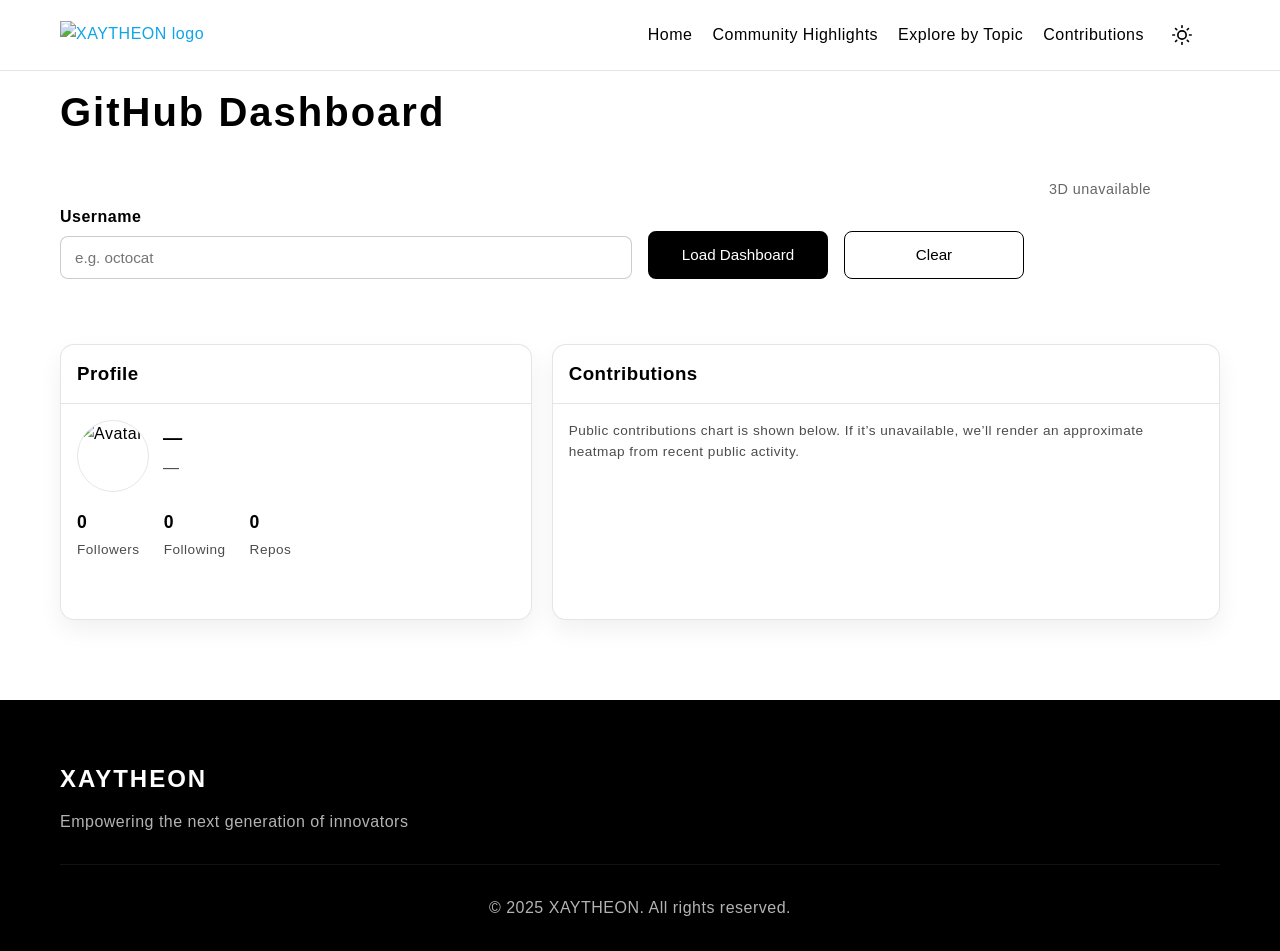
==== github.html @ 860f6993 "fixed dark mode theme" ====
<!DOCTYPE html>
<html lang="en">
<head>
  <meta charset="UTF-8" />
  <meta name="viewport" content="width=device-width, initial-scale=1.0" />
  <title>GitHub Dashboard — XAYTHEON</title>
  <link rel="icon" href="assets/favicon.svg" type="image/svg+xml">
  <link rel="stylesheet" href="style.css" />
  <!-- Supabase SDK & auth bootstrap -->
  <script src="https://cdn.jsdelivr.net/npm/@supabase/supabase-js@2.44.4/dist/umd/supabase.min.js"></script>
  <script defer src="auth.js"></script>
</head>
<body class="eightgon-page">
  <div class="content">
    <nav class="navbar">
      <div class="nav-container">
        <a class="logo" href="index.html" aria-label="Back to Home">
          <img class="logo-img" src="assets/logo/thelogo.png" alt="XAYTHEON logo" />
        </a>
        <ul class="nav-menu">
          <li><a class="nav-link" href="index.html#home">Home</a></li>
          <li><a class="nav-link" href="community.html">Community Highlights</a></li>
          <li><a class="nav-link" href="explore.html">Explore by Topic</a></li>
          <li><a class="nav-link" href="contributions.html">Contributions</a></li>
          <li>
            <button class="theme-toggle" id="theme-toggle" aria-label="Toggle dark mode">
              <svg class="theme-icon" xmlns="http://www.w3.org/2000/svg" viewBox="0 0 24 24" fill="none" stroke="currentColor" stroke-width="2" stroke-linecap="round" stroke-linejoin="round">
                <circle cx="12" cy="12" r="5"/>
                <line x1="12" y1="1" x2="12" y2="3"/>
                <line x1="12" y1="21" x2="12" y2="23"/>
                <line x1="4.22" y1="4.22" x2="5.64" y2="5.64"/>
                <line x1="18.36" y1="18.36" x2="19.78" y2="19.78"/>
                <line x1="1" y1="12" x2="3" y2="12"/>
                <line x1="21" y1="12" x2="23" y2="12"/>
                <line x1="4.22" y1="19.78" x2="5.64" y2="18.36"/>
                <line x1="18.36" y1="5.64" x2="19.78" y2="4.22"/>
              </svg>
            </button>
          </li>
          <li id="auth-area"></li>
        </ul>
      </div>
    </nav>

    <section id="github" class="github-section">
      <div class="container">
        <div class="github-header">
          <h2 class="section-title">GitHub Dashboard</h2>
          <div class="mini-3d" aria-hidden="true">
            <canvas id="mini-3d-canvas"></canvas>
            <div class="mini-3d-loading">Loading…</div>
          </div>
        </div>

        <form id="github-form" class="github-form" autocomplete="off">
          <div class="field-group" style="grid-column: span 6;">
            <label for="gh-username">Username</label>
            <input id="gh-username" name="username" type="text" placeholder="e.g. octocat" required />
          </div>
          <button class="btn btn-primary" type="submit">Load Dashboard</button>
          <button class="btn btn-outline" type="button" id="gh-clear">Clear</button>
          <div id="github-status" class="github-status" aria-live="polite"></div>
        </form>

        <div class="github-grid">
          <div class="card profile-card" id="gh-profile">
            <div class="card-header">
              <h3>Profile</h3>
            </div>
            <div class="card-body">
              <div class="profile-row">
                <img id="gh-avatar" alt="Avatar" class="avatar" />
                <div>
                  <div class="profile-name" id="gh-name">—</div>
                  <div class="profile-login" id="gh-login">—</div>
                  <div class="profile-bio" id="gh-bio"></div>
                </div>
              </div>
              <div class="profile-stats">
                <div><span id="gh-followers">0</span><label>Followers</label></div>
                <div><span id="gh-following">0</span><label>Following</label></div>
                <div><span id="gh-repos-count">0</span><label>Repos</label></div>
              </div>
            </div>
          </div>

          <div class="card contributions-card" id="gh-contributions">
            <div class="card-header">
              <h3>Contributions</h3>
            </div>
            <div class="card-body">
              <div id="gh-contrib-note" class="muted">Public contributions chart is shown below. If it’s unavailable, we’ll render an approximate heatmap from recent public activity.</div>
              <div id="gh-contrib-svg" class="contrib-svg" role="img" aria-label="Contributions calendar"></div>
            </div>
          </div>

          <div class="card repos-card" id="gh-repos" data-requires-auth style="display:none;">
            <div class="card-header">
              <h3>Top Repositories</h3>
              <div class="muted small">Sorted by stars</div>
            </div>
            <div class="card-body">
              <div id="gh-repo-list" class="repo-list"></div>
            </div>
          </div>

          <div class="card activity-card" id="gh-activity" data-requires-auth style="display:none;">
            <div class="card-header">
              <h3>Recent Activity</h3>
              <div class="muted small">Public events</div>
            </div>
            <div class="card-body">
              <ul id="gh-activity-list" class="activity-list"></ul>
            </div>
          </div>
        </div>
        
      </div>
    </section>

    <footer class="footer">
      <div class="container">
        <div class="footer-content">
          <div class="footer-brand">
            <span class="logo-text">XAYTHEON</span>
            <p>Empowering the next generation of innovators</p>
          </div>
        </div>
        <div class="footer-bottom">
          <p>&copy; 2025 XAYTHEON. All rights reserved.</p>
        </div>
      </div>
    </footer>
  </div>

  <!-- Contributions module -->
  <script src="contributions.js"></script>
  <!-- Three.js for mini viewer -->
  <script src="https://cdn.jsdelivr.net/npm/three@0.128.0/build/three.min.js"></script>
  <script src="https://cdn.jsdelivr.net/npm/three@0.128.0/examples/js/loaders/GLTFLoader.js"></script>
  <!-- Auth & app scripts -->
  <script src="script.js"></script>
</body>
</html>
---- style.css ----
/* CSS Variables for Theming */
:root {
    /* Light theme colors */
    --bg-primary: #ffffff;
    --bg-secondary: #f9fafb;
    --bg-elevated: #ffffff;
    --bg-canvas: #ffffff;
    
    --text-primary: #000000;
    --text-secondary: #333333;
    --text-tertiary: #666666;
    --text-muted: rgba(0, 0, 0, 0.7);
    
    --border-color: rgba(0, 0, 0, 0.1);
    --border-color-strong: rgba(0, 0, 0, 0.2);
    
    --shadow-sm: 0 1px 4px rgba(0, 0, 0, 0.15);
    --shadow-md: 0 10px 25px rgba(0, 0, 0, 0.06);
    --shadow-lg: 0 10px 25px rgba(0, 0, 0, 0.08);
    
    --navbar-bg: rgba(255, 255, 255, 0.95);
    --navbar-scrolled: rgba(255, 255, 255, 0.98);
    --navbar-shadow: 0 2px 20px rgba(0, 0, 0, 0.1);
    
    --footer-bg: #000000;
    --footer-text: #ffffff;
    
    --canvas-opacity-base: 0.2;
    --canvas-opacity-hover: 0.3;
    --canvas-opacity-max: 0.35;
    
    --loader-border: rgba(0, 0, 0, 0.1);
    --loader-border-top: #000000;
    
    --accent-blue: #0ea5e9;
    --accent-blue-glow: rgba(14, 165, 233, 0.4);
    
    --link-color: #0ea5e9;
    --link-hover: #0284c7;
}

/* Dark theme colors */
[data-theme="dark"] {
    --bg-primary: #1a1a1a;
    --bg-secondary: #242424;
    --bg-elevated: #2a2a2a;
    --bg-canvas: #0a0a0a;
    
    --text-primary: #e5e5e5;
    --text-secondary: #b0b0b0;
    --text-tertiary: #808080;
    --text-muted: rgba(255, 255, 255, 0.6);
    
    --border-color: rgba(255, 255, 255, 0.1);
    --border-color-strong: rgba(255, 255, 255, 0.2);
    
    --shadow-sm: 0 1px 4px rgba(0, 0, 0, 0.3);
    --shadow-md: 0 10px 25px rgba(0, 0, 0, 0.5);
    --shadow-lg: 0 10px 25px rgba(0, 0, 0, 0.6);
    
    --navbar-bg: rgba(26, 26, 26, 0.95);
    --navbar-scrolled: rgba(26, 26, 26, 0.98);
    --navbar-shadow: 0 2px 20px rgba(0, 0, 0, 0.5);
    
    --footer-bg: #0a0a0a;
    --footer-text: #e5e5e5;
    
    --canvas-opacity-base: 0.3;
    --canvas-opacity-hover: 0.4;
    --canvas-opacity-max: 0.5;
    
    --loader-border: rgba(255, 255, 255, 0.1);
    --loader-border-top: #ffffff;
    
    --accent-blue: #38bdf8;
    --accent-blue-glow: rgba(56, 189, 248, 0.4);
    
    --link-color: #93c5fd;
    --link-hover: #bfdbfe;
}

/* Reset and Base Styles */
@font-face {
    font-family: 'OriginTech';
    src: url('assets/fonts/OriginTech.otf') format('opentype');
    font-weight: 400;
    font-style: normal;
    font-display: swap;
}

@font-face {
    font-family: 'Researcher';
    src: url('assets/fonts/researcher.otf') format('opentype');
    font-weight: 400;
    font-style: normal;
    font-display: swap;
}

@font-face {
    font-family: 'Eightgon';
    src: url('assets/fonts/Eightgon.ttf') format('truetype');
    font-weight: 400;
    font-style: normal;
    font-display: swap;
}

* {
    margin: 0;
    padding: 0;
    box-sizing: border-box;
}

html {
    scroll-behavior: smooth;
}

body {
    font-family: 'Researcher', 'OriginTech', 'Segoe UI', Tahoma, Geneva, Verdana, sans-serif;
    background: var(--bg-primary);
    color: var(--text-primary);
    overflow-x: hidden;
    line-height: 1.6;
    transition: background-color 0.3s ease, color 0.3s ease;
}

/* Apply Eightgon font on the dedicated dashboard page */
body.eightgon-page {
    font-family: 'Eightgon', 'Researcher', 'OriginTech', sans-serif;
    letter-spacing: 0.5px;
}

/* Canvas Container - 3D Background */
.canvas-container {
    position: fixed;
    top: 0;
    left: 0;
    width: 100%;
    height: 100%;
    z-index: -1; /* force behind all page content */
    background: var(--bg-canvas);
    transition: background-color 0.3s ease;
}

/* Ensure page content (including footer) sits above the background canvas */
.content {
    position: relative;
    z-index: 1;
    min-height: 100vh;
    display: flex;
    flex-direction: column;
}
.footer {
    margin-top: auto;
}



#three-canvas {
    width: 100%;
    height: 100%;
    display: block;
    opacity: var(--canvas-opacity-base);
    transition: opacity 0.3s ease;
}

#three-canvas:hover {
    opacity: var(--canvas-opacity-hover);
}

/* Loading Screen */
.loading-screen {
    position: fixed;
    top: 0;
    left: 0;
    width: 100%;
    height: 100%;
    background: var(--bg-primary);
    display: flex;
    flex-direction: column;
    justify-content: center;
    align-items: center;
    z-index: 1000;
    backdrop-filter: blur(10px);
    transition: background-color 0.3s ease;
}

.loader {
    width: 50px;
    height: 50px;
    border: 3px solid var(--loader-border);
    border-top: 3px solid var(--loader-border-top);
    border-radius: 50%;
    animation: spin 1s linear infinite;
    margin-bottom: 20px;
}

@keyframes spin {
    0% { transform: rotate(0deg); }
    100% { transform: rotate(360deg); }
}

.loading-screen.hidden {
    display: none;
}

.loading-screen p {
    font-size: 1.2em;
    color: var(--text-primary);
    font-weight: 500;
}

/* Content */
/* Container */
.container {
    max-width: 1200px;
    margin: 0 auto;
    padding: 0 20px;
}

/* Navigation */
.navbar {
    position: fixed;
    top: 0;
    width: 100%;
    background: var(--navbar-bg);
    backdrop-filter: blur(10px);
    border-bottom: 1px solid var(--border-color);
    z-index: 100;
    transition: all 0.3s ease;
}

.nav-container {
    max-width: 1200px;
    margin: 0 auto;
    padding: 0 20px;
    display: flex;
    justify-content: space-between;
    align-items: center;
    height: 70px;
}

.logo {
    display: flex;
    align-items: center;
    gap: 10px;
    text-decoration: none;
}

.logo-img {
    height: 28px;
    width: auto;
    display: block;
    transition: filter 0.3s ease;
}

/* Improve logo visibility in dark mode */
[data-theme="dark"] .logo-img {
    filter: brightness(0) invert(1);
}

.logo-text {
    font-size: 1.8em;
    font-weight: bold;
    color: var(--text-primary);
    letter-spacing: 2px;
}

.nav-menu {
    display: flex;
    list-style: none;
    gap: 20px;
}

.nav-link {
    text-decoration: none;
    color: var(--text-primary);
    font-weight: 500;
    transition: all 0.3s ease;
    position: relative;
}

.nav-link:hover {
    color: var(--text-secondary);
}

.nav-link::after {
    content: '';
    position: absolute;
    bottom: -5px;
    left: 0;
    width: 0;
    height: 2px;
    background: var(--text-primary);
    transition: width 0.3s ease;
}

.nav-link:hover::after {
    width: 100%;
}

/* Auth user dropdown */
.user-menu { position: relative; display: flex; align-items: center; }
.user-button { background: transparent; border: none; border-radius: 999px; padding: 4px 6px; cursor: pointer; font: inherit; display: inline-flex; align-items: center; gap: 6px; }
.user-avatar { width: 28px; height: 28px; border-radius: 50%; display: inline-block; object-fit: cover; box-shadow: var(--shadow-sm); }
.user-email { margin-right: 6px; display:none; }
.user-dropdown { position: absolute; right: 0; top: calc(100% + 6px); background: var(--bg-elevated); border: 1px solid var(--border-color); border-radius: 10px; box-shadow: var(--shadow-lg); padding: 6px; min-width: 160px; z-index: 200; }
.dropdown-item { width: 100%; text-align: left; padding: 8px 10px; border: none; background: transparent; border-radius: 8px; cursor: pointer; color: var(--text-primary); }
.dropdown-item:hover { background: var(--border-color); }

/* Align nav items cleanly */
.nav-menu { align-items: center; }
.nav-menu > li { display: flex; align-items: center; }

/* Theme Toggle Button */
.theme-toggle {
    background: transparent;
    border: none;
    width: 36px;
    height: 36px;
    display: inline-flex;
    align-items: center;
    justify-content: center;
    cursor: pointer;
    transition: all 0.3s ease;
    padding: 6px;
    border-radius: 8px;
}

.theme-toggle:hover {
    background: var(--border-color);
    transform: scale(1.05);
}

.theme-toggle:focus {
    outline: 2px solid var(--text-primary);
    outline-offset: 2px;
}

.theme-toggle svg {
    width: 20px;
    height: 20px;
    stroke: var(--text-primary);
    fill: none;
    transition: all 0.3s ease;
}

.theme-toggle:hover svg {
    transform: rotate(15deg);
}

/* Hamburger Menu */
.hamburger {
    display: none;
    flex-direction: column;
    cursor: pointer;
}

.bar {
    width: 25px;
    height: 3px;
    background: var(--text-primary);
    margin: 3px 0;
    transition: 0.3s;
}

/* Hero Section */
.hero {
    min-height: 100vh;
    display: flex;
    align-items: center;
    justify-content: center;
    text-align: center;
    padding: 120px 20px 80px;
}

.hero-content {
    max-width: 900px;
    margin: 0 auto;
}

.hero-title {
    margin-bottom: 40px;
}

.title-line {
    display: block;
    font-size: 1.4em;
    font-weight: 400;
    margin-bottom: 15px;
    opacity: 0.8;
    letter-spacing: 1px;
}

.title-main {
    display: block;
    font-size: 5em;
    font-weight: bold;
    letter-spacing: 6px;
    margin-bottom: 20px;
    background: linear-gradient(45deg, #000000, #333333);
    -webkit-background-clip: text;
    -webkit-text-fill-color: transparent;
    background-clip: text;
    line-height: 1.1;
}

/* When using the logo image instead of text */
.title-main--logo {
    background: none;
    -webkit-text-fill-color: initial;
    letter-spacing: 0;
}

.title-logo-img {
    height: 64px; /* desktop default */
    width: auto;
    display: inline-block;
    filter: drop-shadow(0 2px 6px rgba(0,0,0,0.15));
    transition: filter 0.3s ease;
}

/* Improve hero logo visibility in dark mode */
[data-theme="dark"] .title-logo-img {
    filter: brightness(0) invert(1) drop-shadow(0 2px 6px rgba(255,255,255,0.15));
}

.title-subtitle {
    display: block;
    font-size: 1.6em;
    font-weight: 300;
    opacity: 0.7;
    margin-top: 10px;
}

/* Light blue accent with subtle glow */
.accent-glow {
    color: var(--accent-blue);
    text-shadow: 0 0 6px var(--accent-blue-glow), 0 0 12px var(--accent-blue-glow);
    font-weight: 600;
}

.hero-description {
    font-size: 1.2em;
    margin-bottom: 40px;
    opacity: 0.8;
    max-width: 600px;
    margin-left: auto;
    margin-right: auto;
}

.hero-buttons {
    display: flex;
    gap: 20px;
    justify-content: center;
    flex-wrap: wrap;
}

/* Buttons */
.btn {
    display: inline-flex;
    align-items: center;
    justify-content: center;
    height: 48px;          
    padding: 0 30px;       
    border-radius: 8px;
    font-size: 0.95em;
    font-weight: 500;
    cursor: pointer;
    transition: all 0.3s ease;
    text-decoration: none;
    font-family: 'OriginTech', sans-serif;
    box-sizing: border-box; 
    white-space: nowrap;
    position: relative;
    overflow: hidden;
}

.btn-primary {
    background: var(--text-primary);
    color: var(--bg-primary);
    border: 2px solid var(--text-primary);
}

.btn-primary:hover {
    background: var(--text-secondary);
    border-color: var(--text-secondary);
    transform: translateY(-2px);
    box-shadow: var(--shadow-md);
}

.btn-secondary {
    background: transparent;
    color: var(--text-primary);
    border: 2px solid var(--text-primary);
}

.btn-secondary:hover {
    background: var(--text-primary);
    color: var(--bg-primary);
    transform: translateY(-2px);
    box-shadow: var(--shadow-md);
}

.btn-outline {
    background: transparent;
    color: var(--text-primary);
    border: 1px solid var(--text-primary);
}
.btn-outline:hover {
    background: var(--text-primary);
    color: var(--bg-primary);
}

/* Section Styles */
section {
    padding: 80px 0;
}

.section-title {
    font-size: 2.5em;
    text-align: center;
    margin-bottom: 60px;
    font-weight: bold;
    letter-spacing: 2px;
}

/* Global Link Styles */
a {
    color: var(--link-color);
    transition: color 0.3s ease;
}

a:hover {
    color: var(--link-hover);
}

/* Repo and activity links have specific styling */
.repo-name a,
.activity-item a {
    color: var(--link-color);
    text-decoration: none;
}

.repo-name a:hover,
.activity-item a:hover {
    color: var(--link-hover);
    text-decoration: underline;
}


/* Projects Section */
/* GitHub Dashboard */
.github-section {
    background: transparent; /* allow 3D background to show through */
}

.github-header {
    display: flex;
    align-items: flex-start;
    justify-content: space-between;
    gap: 20px;
    position: relative; /* anchor for floating 3D */
}

.mini-3d {
    width: 400px;
    height: 400px;
    position: absolute; /* float over header */
    top: -90px;    /* move further up toward the corner */
    right: -80px;  /* move further right toward the edge */
    border: none;
    border-radius: 0;
    box-shadow: none;
    overflow: visible;
    background: transparent;
    pointer-events: none; /* purely decorative */
}

.mini-3d canvas { width: 100%; height: 100%; display: block; opacity: 0.78; transition: opacity 0.3s ease; }
.mini-3d:hover canvas { opacity: 0.88; }
.mini-3d-loading {
    position: absolute;
    inset: 0;
    display: grid;
    place-items: center;
    font-size: 0.9em;
    color: rgba(0,0,0,0.6);
}

@media (max-width: 900px) {
    .github-header { flex-direction: column; }
    .mini-3d { position: relative; width: 100%; height: 240px; top: auto; right: auto; }
}

.github-form {
    display: grid;
    grid-template-columns: repeat(12, 1fr);
    gap: 16px;
    align-items: end;
    margin-bottom: 30px;
}

.github-form .field-group {
    grid-column: span 4;
    display: flex;
    flex-direction: column;
    gap: 6px;
}

.github-form label {
    font-weight: 600;
}

.github-form input[type="text"],
.github-form input[type="password"] {
    padding: 12px 14px;
    border: 1px solid var(--border-color-strong);
    border-radius: 8px;
    outline: none;
    font-size: 0.95em;
    background: var(--bg-elevated);
    color: var(--text-primary);
}

/* Community form fields */
.github-form select,
.github-form input[type="number"],
.github-form input[type="url"],
.github-form input[type="date"] {
    padding: 12px 14px;
    border: 1px solid var(--border-color-strong);
    border-radius: 8px;
    outline: none;
    font-size: 0.95em;
    background: var(--bg-elevated);
    color: var(--text-primary);
}

.github-form input:focus {
    border-color: var(--text-primary);
}

.github-form .btn {
    grid-column: span 2;
    width: 100%; 
}

.github-form .remember {
    display: inline-flex;
    align-items: center;
    gap: 8px;
    font-size: 0.9em;
    opacity: 0.8;
}

.github-form .field-hint,
.muted {
    font-size: 0.85em;
    opacity: 0.7;
}

.muted.small { font-size: 0.8em; }

.github-status {
    grid-column: 1 / -1;
    min-height: 1.2em;
}

.github-grid {
    display: grid;
    grid-template-columns: repeat(12, 1fr);
    gap: 20px;
}

.card {
    grid-column: span 6;
    background: var(--bg-elevated);
    border: 1px solid var(--border-color);
    border-radius: 14px;
    overflow: hidden;
    box-shadow: var(--shadow-md);
}

.card.profile-card { grid-column: span 5; }
.card.contributions-card { grid-column: span 7; }
.card.repos-card { grid-column: span 7; }
.card.activity-card { grid-column: span 5; }

.card-header {
    padding: 14px 16px;
    border-bottom: 1px solid var(--border-color);
    display: flex;
    align-items: baseline;
    gap: 10px;
}

.card-body { padding: 16px; }

.avatar {
    width: 72px;
    height: 72px;
    border-radius: 50%;
    border: 1px solid var(--border-color);
    margin-right: 14px;
}

.profile-row { display: flex; align-items: center; }
.profile-name { font-size: 1.2em; font-weight: 700; }
.profile-login { opacity: 0.7; margin-top: 2px; }
.profile-bio { margin-top: 8px; }

.profile-stats {
    display: flex;
    gap: 24px;
    margin-top: 16px;
}

.profile-stats span { font-weight: 700; font-size: 1.1em; display: block; }
.profile-stats label { font-size: 0.85em; opacity: 0.7; }

.repo-list { display: grid; gap: 12px; }
.repo-item { padding: 12px; border: 1px solid var(--border-color); border-radius: 10px; }
.repo-name { font-weight: 700; }
.repo-meta { display: flex; gap: 12px; font-size: 0.9em; opacity: 0.8; margin-top: 6px; }
.repo-desc { margin-top: 6px; }

.activity-list { list-style: none; display: grid; gap: 12px; }
.activity-item { padding: 10px 12px; border: 1px solid var(--border-color); border-radius: 10px; }
.activity-time { opacity: 0.7; font-size: 0.85em; }

.contrib-svg {
    min-height: 140px;
    display: grid;
    place-items: center;
}

/* Responsive layout for GitHub grid */
@media (max-width: 1024px) {
    .card { grid-column: span 12; }
    .card.profile-card,
    .card.contributions-card,
    .card.repos-card,
    .card.activity-card { grid-column: span 12; }
}

/* --- UPDATED MOBILE RESPONSIVENESS --- */
@media (max-width: 768px) {
    .github-form {
        display: flex;
        flex-direction: column;
        gap: 12px;
        align-items: stretch;
    }

    .github-form .field-group,
    .github-form .btn,
    .github-status {
        grid-column: span 1;
        width: 100%;
    }

    /* Fix for the Map getting cut off or being too tall */
    #graph-wrap {
        height: 400px !important; 
    }

    #graph-legend {
        font-size: 10px;
        padding: 6px;
        top: 8px;
        right: 8px;
    }
}

/* Footer */
.footer {
    background: var(--footer-bg);
    color: var(--footer-text);
    padding: 60px 0 30px;
}

.footer-content {
    display: flex;
    justify-content: space-between;
    align-items: center;
    margin-bottom: 30px;
}

.footer-label {
    display: inline-block;
    background: #000;
    color: #fff;
    border-radius: 999px;
    padding: 8px 14px;
    font-size: 0.85em;
    letter-spacing: 1px;
    font-weight: 700;
}

.footer-brand .logo-text {
    color: var(--footer-text);
    font-size: 1.5em;
}

.footer-brand p {
    margin-top: 10px;
    opacity: 0.7;
}

.footer-links {
    display: flex;
    gap: 30px;
}

.footer-links a {
    color: var(--footer-text);
    text-decoration: none;
    opacity: 0.7;
    transition: opacity 0.3s ease;
}

.footer-links a:hover {
    opacity: 1;
}

.footer-bottom {
    text-align: center;
    padding-top: 30px;
    border-top: 1px solid rgba(255, 255, 255, 0.1);
    opacity: 0.7;
}

/* Responsive Design */
@media (max-width: 768px) {
    .hamburger {
        display: flex;
    }

    .nav-menu {
        position: fixed;
        left: -100%;
        top: 70px;
        flex-direction: column;
        background-color: var(--navbar-bg);
        backdrop-filter: blur(10px);
        width: 100%;
        text-align: center;
        transition: 0.3s;
        box-shadow: var(--shadow-md);
        padding: 20px 0;
    }

    .nav-menu.active {
        left: 0;
    }

    .nav-menu li {
        margin: 15px 0;
    }

    .title-main {
        font-size: 2.5em;
        letter-spacing: 2px;
    }

    .title-logo-img {
        height: 44px;
    }

    .title-subtitle {
        font-size: 1.1em;
    }

    .hero-buttons {
        flex-direction: column;
        align-items: center;
    }

    .btn {
        width: 100%;
        max-width: 300px;
    }

    .section-title {
        font-size: 2em;
    }


    .projects-grid {
        grid-template-columns: 1fr;
    }

    .contribute-steps {
        grid-template-columns: 1fr;
        gap: 30px;
    }

    .footer-content {
        flex-direction: column;
        gap: 30px;
        text-align: center;
    }

    .footer-links {
        justify-content: center;
    }

    .contact-methods {
        gap: 15px;
    }

    .contact-method {
        flex-direction: column;
        text-align: center;
        gap: 10px;
    }
}

@media (max-width: 480px) {
    .container {
        padding: 0 15px;
    }

    .nav-container {
        padding: 0 15px;
    }

    .title-main {
        font-size: 2em;
    }

    .hero-description {
        font-size: 1em;
    }

    .title-logo-img {
        height: 36px;
    }

    .section-title {
        font-size: 1.8em;
    }

    .project-card, .step {
        padding: 20px;
    }
}

/* Animations */
@keyframes fadeInUp {
    from {
        opacity: 0;
        transform: translateY(30px);
    }
    to {
        opacity: 1;
        transform: translateY(0);
    }
}

.fade-in-up {
    animation: fadeInUp 0.6s ease forwards;
}

/* Scroll animations */
.animate-on-scroll {
    opacity: 0;
    transform: translateY(30px);
    transition: all 0.6s ease;
}

.animate-on-scroll.animated {
    opacity: 1;
    transform: translateY(0);
}

/* Smooth scrolling offset for fixed navbar */
section {
    scroll-margin-top: 70px;
}

/* Additional polish and micro-interactions */
.navbar.scrolled {
    background: var(--navbar-scrolled);
    box-shadow: var(--navbar-shadow);
}

/* Enhanced button hover effects */
.btn {
    position: relative;
    overflow: hidden;
}

.btn::before {
    content: '';
    position: absolute;
    top: 0;
    left: -100%;
    width: 100%;
    height: 100%;
    background: linear-gradient(90deg, transparent, rgba(255, 255, 255, 0.2), transparent);
    transition: left 0.5s;
}

.btn:hover::before {
    left: 100%;
}

/* Improved focus states for accessibility */
.btn:focus,
.nav-link:focus {
    outline: 2px solid var(--text-primary);
    outline-offset: 2px;
}

/* Loading animation improvements */
@keyframes pulse {
    0%, 100% { opacity: 1; }
    50% { opacity: 0.5; }
}

.loading-screen p {
    animation: pulse 2s ease-in-out infinite;
}

/* Smooth transitions for all interactive elements */
* {
    transition: all 0.3s ease;
}

/* Enhanced project card interactions */
.project-card {
    position: relative;
}

.project-card::before {
    content: '';
    position: absolute;
    top: 0;
    left: 0;
    right: 0;
    bottom: 0;
    background: linear-gradient(135deg, rgba(0, 0, 0, 0.02), rgba(0, 0, 0, 0.05));
    opacity: 0;
    transition: opacity 0.3s ease;
    border-radius: 15px;
}

.project-card:hover::before {
    opacity: 1;
}


/* Enhanced step numbers */
.step-number {
    position: relative;
    overflow: hidden;
}

.step-number::before {
    content: '';
    position: absolute;
    top: 50%;
    left: 50%;
    width: 0;
    height: 0;
    background: rgba(255, 255, 255, 0.3);
    border-radius: 50%;
    transform: translate(-50%, -50%);
    transition: all 0.3s ease;
}

.step:hover .step-number::before {
    width: 100%;
    height: 100%;
}

/* Improved contact method interactions */
.contact-method {
    position: relative;
}

.contact-method::before {
    content: '';
    position: absolute;
    top: 0;
    left: 0;
    right: 0;
    bottom: 0;
    background: linear-gradient(45deg, rgba(0, 0, 0, 0.02), rgba(0, 0, 0, 0.05));
    opacity: 0;
    transition: opacity 0.3s ease;
    border-radius: 10px;
}

.contact-method:hover::before {
    opacity: 1;
}
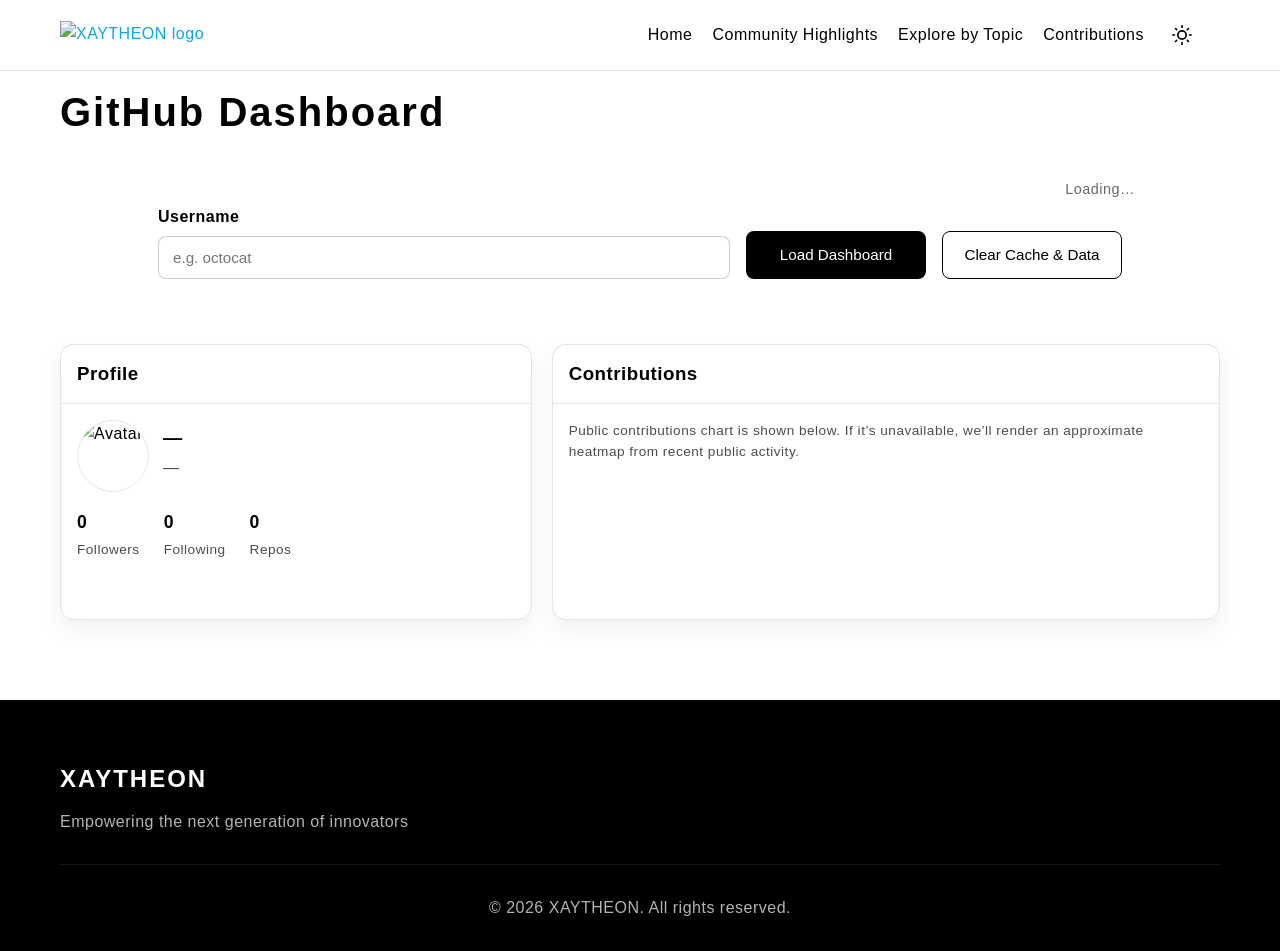
==== commit 5057973a: "Merge pull request #97 from SatyamPandey-07/feat/github-api-optimization feat: add rate limiting, ca" ====
--- a/github.html
+++ b/github.html
@@ -11,7 +11,8 @@
   <script defer src="auth.js"></script>
 </head>
 <body class="eightgon-page">
-  <div class="content">
+  <div class="page-wrapper">
+
     <nav class="navbar">
       <div class="nav-container">
         <a class="logo" href="index.html" aria-label="Back to Home">
@@ -42,82 +43,104 @@
       </div>
     </nav>
 
-    <section id="github" class="github-section">
-      <div class="container">
-        <div class="github-header">
-          <h2 class="section-title">GitHub Dashboard</h2>
-          <div class="mini-3d" aria-hidden="true">
-            <canvas id="mini-3d-canvas"></canvas>
-            <div class="mini-3d-loading">Loading…</div>
+    <main>
+      <section id="github" class="github-section">
+        <div class="container">
+          <div class="github-header">
+            <h2 class="section-title">GitHub Dashboard</h2>
+            <div class="mini-3d" aria-hidden="true">
+              <canvas id="mini-3d-canvas"></canvas>
+              <div class="mini-3d-loading">Loading…</div>
+            </div>
+          </div>
+
+          <form id="github-form" class="github-form" autocomplete="off">
+            <div id="gh-error" class="muted"></div>
+            
+            <!-- Rate Limit Info Box -->
+            <div id="gh-rate-limit-warning" style="display: none; padding: 12px; margin-bottom: 16px; background: #fef3c7; border: 1px solid #f59e0b; border-radius: 8px; color: #92400e;">
+              <strong>⚠️ Rate Limit Notice:</strong>
+              <span id="gh-rate-limit-message">GitHub API has request limits. Data is cached for 10 minutes to optimize usage.</span>
+            </div>
+
+            <div class="field-group" style="grid-column: span 6;">
+              <label for="gh-username">Username</label>
+              <input id="gh-username" name="username" type="text" placeholder="e.g. octocat"  />
+            </div>
+            <button class="btn btn-primary" type="submit">Load Dashboard</button>
+            <button class="btn btn-outline" type="button" id="gh-clear">Clear Cache & Data</button>
+            <div id="github-status" class="github-status" aria-live="polite"></div>
+          </form>
+
+          <div class="github-grid">
+            <div class="card profile-card" id="gh-profile">
+              <div class="card-header">
+                <h3>Profile</h3>
+              </div>
+              <div class="card-body">
+                <div class="profile-row">
+                  <img id="gh-avatar" alt="Avatar" class="avatar" />
+                  <div>
+                    <div class="profile-name" id="gh-name">—</div>
+                    <div class="profile-login" id="gh-login">—</div>
+                    <div class="profile-bio" id="gh-bio"></div>
+                  </div>
+                </div>
+                <div class="profile-stats">
+                  <div><span id="gh-followers">0</span><label>Followers</label></div>
+                  <div><span id="gh-following">0</span><label>Following</label></div>
+                  <div><span id="gh-repos-count">0</span><label>Repos</label></div>
+                </div>
+              </div>
+            </div>
+
+            <div class="card contributions-card" id="gh-contributions">
+              <div class="card-header">
+                <h3>Contributions</h3>
+              </div>
+              <div class="card-body">
+                <div id="gh-contrib-note" class="muted">Public contributions chart is shown below. If it’s unavailable, we’ll render an approximate heatmap from recent public activity.</div>
+                <div id="gh-contrib-svg" class="contrib-svg" role="img" aria-label="Contributions calendar"></div>
+              </div>
+            </div>
+
+            <div class="card repos-card" id="gh-repos" data-requires-auth style="display:none;">
+              <div class="card-header">
+                <h3>Top Repositories</h3>
+                <div class="muted small">Sorted by stars</div>
+              </div>
+              <div class="card-body">
+                <div id="gh-repo-list" class="repo-list"></div>
+              </div>
+            </div>
+
+            <div class="card activity-card" id="gh-activity" data-requires-auth style="display:none;">
+              <div class="card-header">
+                <h3>Recent Activity</h3>
+                <div class="muted small">Public events</div>
+              </div>
+              <div class="card-body">
+                <ul id="gh-activity-list" class="activity-list"></ul>
+              </div>
+            </div>
           </div>
         </div>
 
-        <form id="github-form" class="github-form" autocomplete="off">
-          <div class="field-group" style="grid-column: span 6;">
-            <label for="gh-username">Username</label>
-            <input id="gh-username" name="username" type="text" placeholder="e.g. octocat" required />
-          </div>
-          <button class="btn btn-primary" type="submit">Load Dashboard</button>
-          <button class="btn btn-outline" type="button" id="gh-clear">Clear</button>
-          <div id="github-status" class="github-status" aria-live="polite"></div>
-        </form>
-
-        <div class="github-grid">
-          <div class="card profile-card" id="gh-profile">
-            <div class="card-header">
-              <h3>Profile</h3>
-            </div>
-            <div class="card-body">
-              <div class="profile-row">
-                <img id="gh-avatar" alt="Avatar" class="avatar" />
-                <div>
-                  <div class="profile-name" id="gh-name">—</div>
-                  <div class="profile-login" id="gh-login">—</div>
-                  <div class="profile-bio" id="gh-bio"></div>
-                </div>
-              </div>
-              <div class="profile-stats">
-                <div><span id="gh-followers">0</span><label>Followers</label></div>
-                <div><span id="gh-following">0</span><label>Following</label></div>
-                <div><span id="gh-repos-count">0</span><label>Repos</label></div>
-              </div>
-            </div>
-          </div>
-
-          <div class="card contributions-card" id="gh-contributions">
-            <div class="card-header">
-              <h3>Contributions</h3>
-            </div>
-            <div class="card-body">
-              <div id="gh-contrib-note" class="muted">Public contributions chart is shown below. If it’s unavailable, we’ll render an approximate heatmap from recent public activity.</div>
-              <div id="gh-contrib-svg" class="contrib-svg" role="img" aria-label="Contributions calendar"></div>
-            </div>
-          </div>
-
-          <div class="card repos-card" id="gh-repos" data-requires-auth style="display:none;">
-            <div class="card-header">
-              <h3>Top Repositories</h3>
-              <div class="muted small">Sorted by stars</div>
-            </div>
-            <div class="card-body">
-              <div id="gh-repo-list" class="repo-list"></div>
-            </div>
-          </div>
-
-          <div class="card activity-card" id="gh-activity" data-requires-auth style="display:none;">
-            <div class="card-header">
-              <h3>Recent Activity</h3>
-              <div class="muted small">Public events</div>
-            </div>
-            <div class="card-body">
-              <ul id="gh-activity-list" class="activity-list"></ul>
-            </div>
-          </div>
-        </div>
-        
-      </div>
+    <div class="cursor-container">
+      <span class="cursor-dot"></span>
+      <span class="cursor-dot"></span>
+      <span class="cursor-dot"></span>
+      <span class="cursor-dot"></span>
+      <span class="cursor-dot"></span>
+      <span class="cursor-dot"></span>
+      <span class="cursor-dot"></span>
+      <span class="cursor-dot"></span>
+    </div>
+   </div>
     </section>
 
+    
+    
     <footer class="footer">
       <div class="container">
         <div class="footer-content">
@@ -127,7 +150,7 @@
           </div>
         </div>
         <div class="footer-bottom">
-          <p>&copy; 2025 XAYTHEON. All rights reserved.</p>
+          <p>&copy; 2026 XAYTHEON. All rights reserved.</p>
         </div>
       </div>
     </footer>
@@ -142,3 +165,4 @@
   <script src="script.js"></script>
 </body>
 </html>
+
